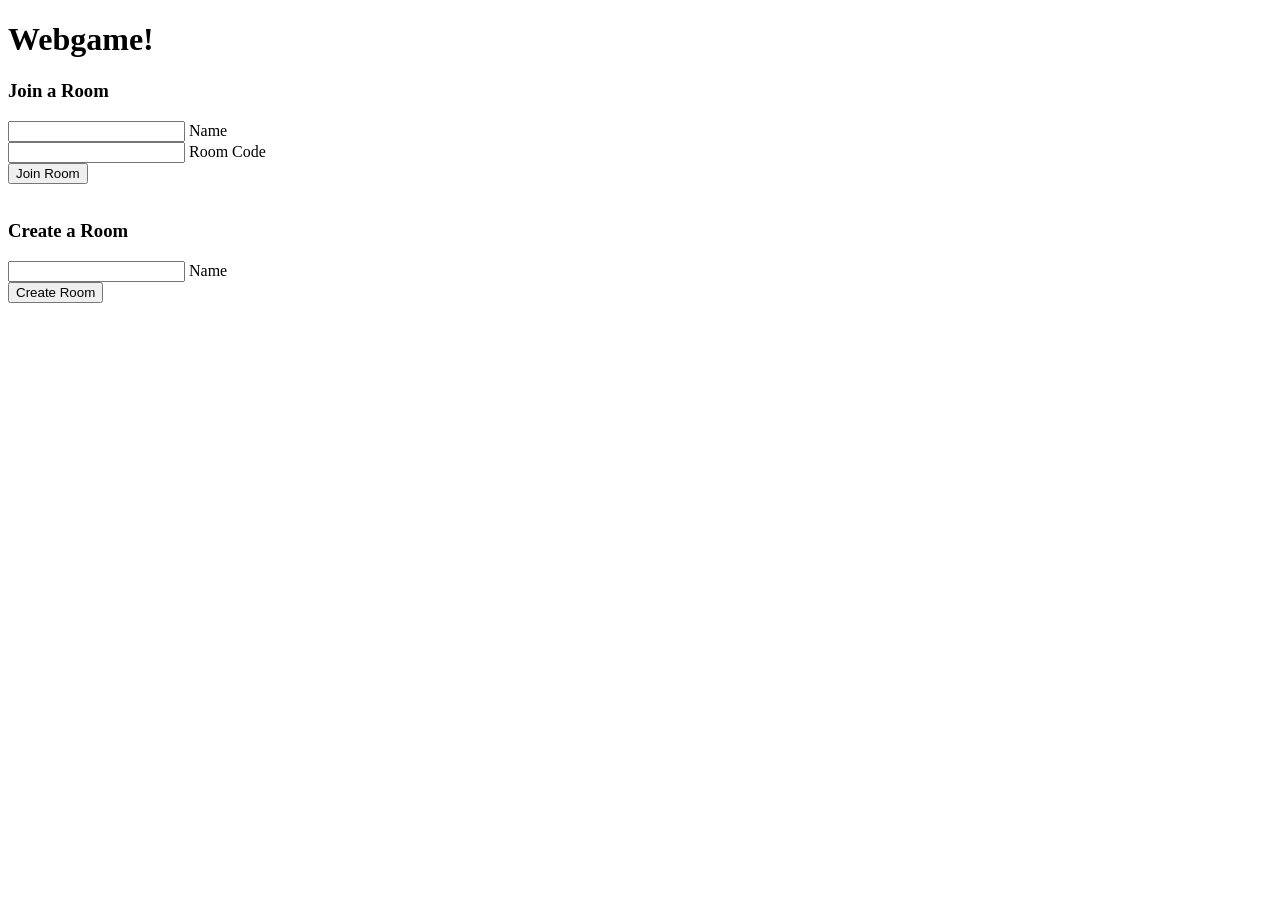
==== app/landing/index.html @ 1aca6027 "change: use embed to serve landing page files change: use .env  chore: rename cfg.URLRoot" ====
<!DOCTYPE html>
<html>
  <body>
    <h1>Webgame!</h1>
    <h3>Join a Room</h3>
    <form action="/room/join" method="post" id="joinForm">
        <input type="text" id="name" name="username">
            <label for="name">Name</label><br>
        <input type="text" id="room code" name="roomID">
            <label for="room code">Room Code</label><br>
        <button type="submit">Join Room</button>
    </form>
    <br>
    <h3>Create a Room</h3>
    <form action="/room" method="post" id="createForm">
        <input type="text" id="name" name="username">
            <label for="name">Name</label><br>
        <button type="submit">Create Room</button>
    </form>
  </body>
</html>
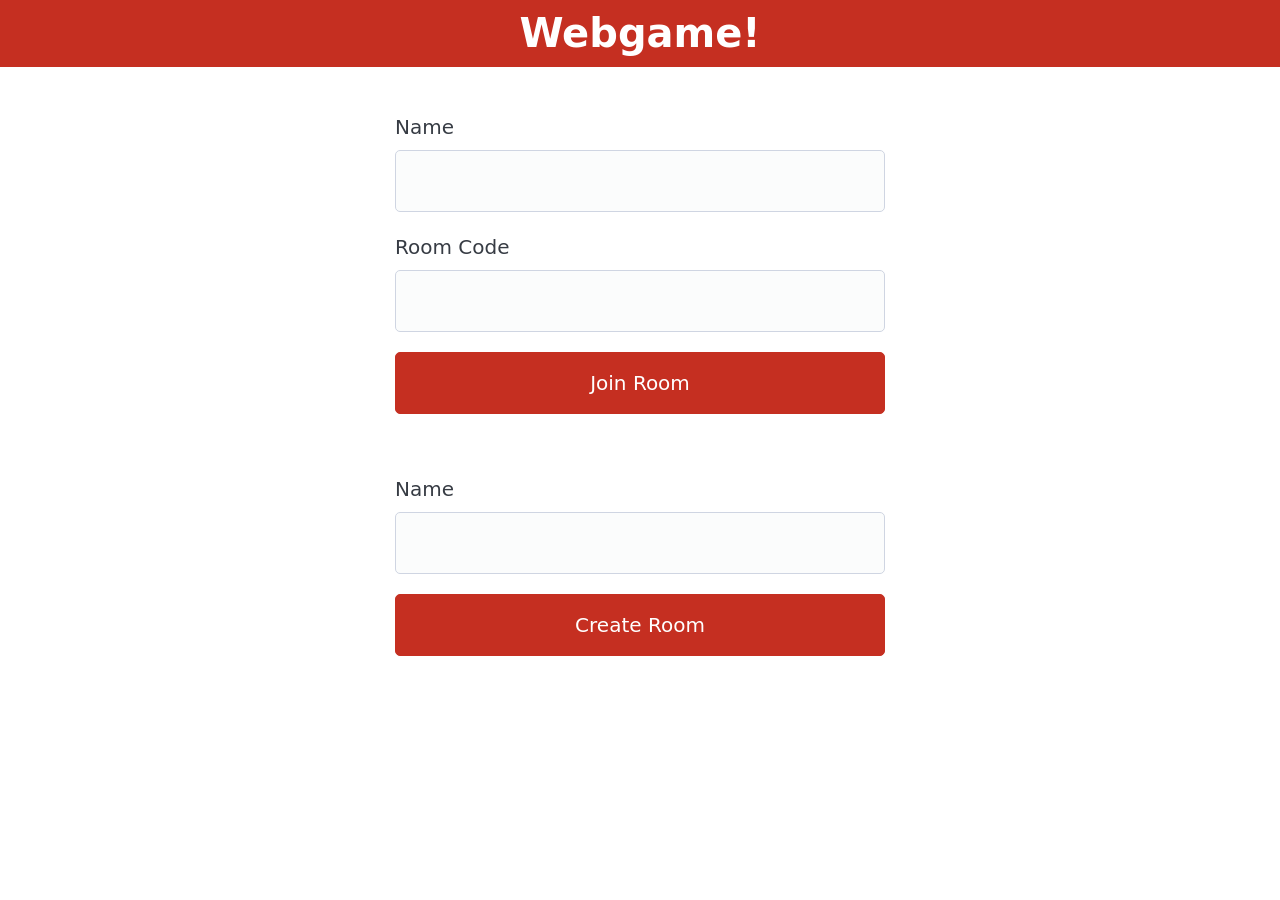
==== commit 10de6029: "feat: add pico for landing page css fix: add style.css to manually fix form and header placement  ch" ====
--- a/app/landing/index.html
+++ b/app/landing/index.html
@@ -1,20 +1,25 @@
 <!DOCTYPE html>
-<html>
+<html lang="en">
+    <head>
+        <meta charset="utf-8">
+        <meta name="viewport" content="width=device-width, initial-scale=1">
+        <meta name="color-scheme" content="light dark">
+        <link rel="stylesheet" href="css/pico.red.min.css">
+        <link rel="stylesheet" href="css/style.css">
+  </head>
   <body>
     <h1>Webgame!</h1>
-    <h3>Join a Room</h3>
     <form action="/room/join" method="post" id="joinForm">
+        <label for="name">Name</label>
         <input type="text" id="name" name="username">
-            <label for="name">Name</label><br>
+        <label for="room code">Room Code</label>
         <input type="text" id="room code" name="roomID">
-            <label for="room code">Room Code</label><br>
         <button type="submit">Join Room</button>
     </form>
     <br>
-    <h3>Create a Room</h3>
     <form action="/room" method="post" id="createForm">
+        <label for="name">Name</label>
         <input type="text" id="name" name="username">
-            <label for="name">Name</label><br>
         <button type="submit">Create Room</button>
     </form>
   </body>
--- a/app/landing/css/pico.red.min.css
+++ b/app/landing/css/pico.red.min.css
@@ -0,0 +1,4 @@
+@charset "UTF-8";/*!
+ * Pico CSS ✨ v2.1.1 (https://picocss.com)
+ * Copyright 2019-2025 - Licensed under MIT
+ */:host,:root{--pico-font-family-emoji:"Apple Color Emoji","Segoe UI Emoji","Segoe UI Symbol","Noto Color Emoji";--pico-font-family-sans-serif:system-ui,"Segoe UI",Roboto,Oxygen,Ubuntu,Cantarell,Helvetica,Arial,"Helvetica Neue",sans-serif,var(--pico-font-family-emoji);--pico-font-family-monospace:ui-monospace,SFMono-Regular,"SF Mono",Menlo,Consolas,"Liberation Mono",monospace,var(--pico-font-family-emoji);--pico-font-family:var(--pico-font-family-sans-serif);--pico-line-height:1.5;--pico-font-weight:400;--pico-font-size:100%;--pico-text-underline-offset:0.1rem;--pico-border-radius:0.25rem;--pico-border-width:0.0625rem;--pico-outline-width:0.125rem;--pico-transition:0.2s ease-in-out;--pico-spacing:1rem;--pico-typography-spacing-vertical:1rem;--pico-block-spacing-vertical:var(--pico-spacing);--pico-block-spacing-horizontal:var(--pico-spacing);--pico-grid-column-gap:var(--pico-spacing);--pico-grid-row-gap:var(--pico-spacing);--pico-form-element-spacing-vertical:0.75rem;--pico-form-element-spacing-horizontal:1rem;--pico-group-box-shadow:0 0 0 rgba(0, 0, 0, 0);--pico-group-box-shadow-focus-with-button:0 0 0 var(--pico-outline-width) var(--pico-primary-focus);--pico-group-box-shadow-focus-with-input:0 0 0 0.0625rem var(--pico-form-element-border-color);--pico-modal-overlay-backdrop-filter:blur(0.375rem);--pico-nav-element-spacing-vertical:1rem;--pico-nav-element-spacing-horizontal:0.5rem;--pico-nav-link-spacing-vertical:0.5rem;--pico-nav-link-spacing-horizontal:0.5rem;--pico-nav-breadcrumb-divider:">";--pico-icon-checkbox:url("data:image/svg+xml,%3Csvg xmlns='http://www.w3.org/2000/svg' width='24' height='24' viewBox='0 0 24 24' fill='none' stroke='rgb(255, 255, 255)' stroke-width='4' stroke-linecap='round' stroke-linejoin='round'%3E%3Cpolyline points='20 6 9 17 4 12'%3E%3C/polyline%3E%3C/svg%3E");--pico-icon-minus:url("data:image/svg+xml,%3Csvg xmlns='http://www.w3.org/2000/svg' width='24' height='24' viewBox='0 0 24 24' fill='none' stroke='rgb(255, 255, 255)' stroke-width='4' stroke-linecap='round' stroke-linejoin='round'%3E%3Cline x1='5' y1='12' x2='19' y2='12'%3E%3C/line%3E%3C/svg%3E");--pico-icon-chevron:url("data:image/svg+xml,%3Csvg xmlns='http://www.w3.org/2000/svg' width='24' height='24' viewBox='0 0 24 24' fill='none' stroke='rgb(136, 145, 164)' stroke-width='2' stroke-linecap='round' stroke-linejoin='round'%3E%3Cpolyline points='6 9 12 15 18 9'%3E%3C/polyline%3E%3C/svg%3E");--pico-icon-date:url("data:image/svg+xml,%3Csvg xmlns='http://www.w3.org/2000/svg' width='24' height='24' viewBox='0 0 24 24' fill='none' stroke='rgb(136, 145, 164)' stroke-width='2' stroke-linecap='round' stroke-linejoin='round'%3E%3Crect x='3' y='4' width='18' height='18' rx='2' ry='2'%3E%3C/rect%3E%3Cline x1='16' y1='2' x2='16' y2='6'%3E%3C/line%3E%3Cline x1='8' y1='2' x2='8' y2='6'%3E%3C/line%3E%3Cline x1='3' y1='10' x2='21' y2='10'%3E%3C/line%3E%3C/svg%3E");--pico-icon-time:url("data:image/svg+xml,%3Csvg xmlns='http://www.w3.org/2000/svg' width='24' height='24' viewBox='0 0 24 24' fill='none' stroke='rgb(136, 145, 164)' stroke-width='2' stroke-linecap='round' stroke-linejoin='round'%3E%3Ccircle cx='12' cy='12' r='10'%3E%3C/circle%3E%3Cpolyline points='12 6 12 12 16 14'%3E%3C/polyline%3E%3C/svg%3E");--pico-icon-search:url("data:image/svg+xml,%3Csvg xmlns='http://www.w3.org/2000/svg' width='24' height='24' viewBox='0 0 24 24' fill='none' stroke='rgb(136, 145, 164)' stroke-width='1.5' stroke-linecap='round' stroke-linejoin='round'%3E%3Ccircle cx='11' cy='11' r='8'%3E%3C/circle%3E%3Cline x1='21' y1='21' x2='16.65' y2='16.65'%3E%3C/line%3E%3C/svg%3E");--pico-icon-close:url("data:image/svg+xml,%3Csvg xmlns='http://www.w3.org/2000/svg' width='24' height='24' viewBox='0 0 24 24' fill='none' stroke='rgb(136, 145, 164)' stroke-width='3' stroke-linecap='round' stroke-linejoin='round'%3E%3Cline x1='18' y1='6' x2='6' y2='18'%3E%3C/line%3E%3Cline x1='6' y1='6' x2='18' y2='18'%3E%3C/line%3E%3C/svg%3E");--pico-icon-loading:url("data:image/svg+xml,%3Csvg fill='none' height='24' width='24' viewBox='0 0 24 24' xmlns='http://www.w3.org/2000/svg' %3E%3Cstyle%3E g %7B animation: rotate 2s linear infinite; transform-origin: center center; %7D circle %7B stroke-dasharray: 75,100; stroke-dashoffset: -5; animation: dash 1.5s ease-in-out infinite; stroke-linecap: round; %7D @keyframes rotate %7B 0%25 %7B transform: rotate(0deg); %7D 100%25 %7B transform: rotate(360deg); %7D %7D @keyframes dash %7B 0%25 %7B stroke-dasharray: 1,100; stroke-dashoffset: 0; %7D 50%25 %7B stroke-dasharray: 44.5,100; stroke-dashoffset: -17.5; %7D 100%25 %7B stroke-dasharray: 44.5,100; stroke-dashoffset: -62; %7D %7D %3C/style%3E%3Cg%3E%3Ccircle cx='12' cy='12' r='10' fill='none' stroke='rgb(136, 145, 164)' stroke-width='4' /%3E%3C/g%3E%3C/svg%3E")}@media (min-width:576px){:host,:root{--pico-font-size:106.25%}}@media (min-width:768px){:host,:root{--pico-font-size:112.5%}}@media (min-width:1024px){:host,:root{--pico-font-size:118.75%}}@media (min-width:1280px){:host,:root{--pico-font-size:125%}}@media (min-width:1536px){:host,:root{--pico-font-size:131.25%}}a{--pico-text-decoration:underline}a.contrast,a.secondary{--pico-text-decoration:underline}small{--pico-font-size:0.875em}h1,h2,h3,h4,h5,h6{--pico-font-weight:700}h1{--pico-font-size:2rem;--pico-line-height:1.125;--pico-typography-spacing-top:3rem}h2{--pico-font-size:1.75rem;--pico-line-height:1.15;--pico-typography-spacing-top:2.625rem}h3{--pico-font-size:1.5rem;--pico-line-height:1.175;--pico-typography-spacing-top:2.25rem}h4{--pico-font-size:1.25rem;--pico-line-height:1.2;--pico-typography-spacing-top:1.874rem}h5{--pico-font-size:1.125rem;--pico-line-height:1.225;--pico-typography-spacing-top:1.6875rem}h6{--pico-font-size:1rem;--pico-line-height:1.25;--pico-typography-spacing-top:1.5rem}tfoot td,tfoot th,thead td,thead th{--pico-font-weight:600;--pico-border-width:0.1875rem}code,kbd,pre,samp{--pico-font-family:var(--pico-font-family-monospace)}kbd{--pico-font-weight:bolder}:where(select,textarea),input:not([type=submit],[type=button],[type=reset],[type=checkbox],[type=radio],[type=file]){--pico-outline-width:0.0625rem}[type=search]{--pico-border-radius:5rem}[type=checkbox],[type=radio]{--pico-border-width:0.125rem}[type=checkbox][role=switch]{--pico-border-width:0.1875rem}details.dropdown summary:not([role=button]){--pico-outline-width:0.0625rem}nav details.dropdown summary:focus-visible{--pico-outline-width:0.125rem}[role=search]{--pico-border-radius:5rem}[role=group]:has(button.secondary:focus,[type=submit].secondary:focus,[type=button].secondary:focus,[role=button].secondary:focus),[role=search]:has(button.secondary:focus,[type=submit].secondary:focus,[type=button].secondary:focus,[role=button].secondary:focus){--pico-group-box-shadow-focus-with-button:0 0 0 var(--pico-outline-width) var(--pico-secondary-focus)}[role=group]:has(button.contrast:focus,[type=submit].contrast:focus,[type=button].contrast:focus,[role=button].contrast:focus),[role=search]:has(button.contrast:focus,[type=submit].contrast:focus,[type=button].contrast:focus,[role=button].contrast:focus){--pico-group-box-shadow-focus-with-button:0 0 0 var(--pico-outline-width) var(--pico-contrast-focus)}[role=group] [role=button],[role=group] [type=button],[role=group] [type=submit],[role=group] button,[role=search] [role=button],[role=search] [type=button],[role=search] [type=submit],[role=search] button{--pico-form-element-spacing-horizontal:2rem}details summary[role=button]:not(.outline)::after{filter:brightness(0) invert(1)}[aria-busy=true]:not(input,select,textarea):is(button,[type=submit],[type=button],[type=reset],[role=button]):not(.outline)::before{filter:brightness(0) invert(1)}:host(:not([data-theme=dark])),:root:not([data-theme=dark]),[data-theme=light]{color-scheme:light;--pico-background-color:#fff;--pico-color:#373c44;--pico-text-selection-color:rgba(240, 96, 72, 0.25);--pico-muted-color:#646b79;--pico-muted-border-color:rgb(231, 234, 239.5);--pico-primary:#c52f21;--pico-primary-background:#c52f21;--pico-primary-border:var(--pico-primary-background);--pico-primary-underline:rgba(197, 47, 33, 0.5);--pico-primary-hover:#9b2318;--pico-primary-hover-background:#af291d;--pico-primary-hover-border:var(--pico-primary-hover-background);--pico-primary-hover-underline:var(--pico-primary-hover);--pico-primary-focus:rgba(240, 96, 72, 0.5);--pico-primary-inverse:#fff;--pico-secondary:#5d6b89;--pico-secondary-background:#525f7a;--pico-secondary-border:var(--pico-secondary-background);--pico-secondary-underline:rgba(93, 107, 137, 0.5);--pico-secondary-hover:#48536b;--pico-secondary-hover-background:#48536b;--pico-secondary-hover-border:var(--pico-secondary-hover-background);--pico-secondary-hover-underline:var(--pico-secondary-hover);--pico-secondary-focus:rgba(93, 107, 137, 0.25);--pico-secondary-inverse:#fff;--pico-contrast:#181c25;--pico-contrast-background:#181c25;--pico-contrast-border:var(--pico-contrast-background);--pico-contrast-underline:rgba(24, 28, 37, 0.5);--pico-contrast-hover:#000;--pico-contrast-hover-background:#000;--pico-contrast-hover-border:var(--pico-contrast-hover-background);--pico-contrast-hover-underline:var(--pico-secondary-hover);--pico-contrast-focus:rgba(93, 107, 137, 0.25);--pico-contrast-inverse:#fff;--pico-box-shadow:0.0145rem 0.029rem 0.174rem rgba(129, 145, 181, 0.01698),0.0335rem 0.067rem 0.402rem rgba(129, 145, 181, 0.024),0.0625rem 0.125rem 0.75rem rgba(129, 145, 181, 0.03),0.1125rem 0.225rem 1.35rem rgba(129, 145, 181, 0.036),0.2085rem 0.417rem 2.502rem rgba(129, 145, 181, 0.04302),0.5rem 1rem 6rem rgba(129, 145, 181, 0.06),0 0 0 0.0625rem rgba(129, 145, 181, 0.015);--pico-h1-color:#2d3138;--pico-h2-color:#373c44;--pico-h3-color:#424751;--pico-h4-color:#4d535e;--pico-h5-color:#5c6370;--pico-h6-color:#646b79;--pico-mark-background-color:rgb(252.5, 230.5, 191.5);--pico-mark-color:#0f1114;--pico-ins-color:rgb(28.5, 105.5, 84);--pico-del-color:rgb(136, 56.5, 53);--pico-blockquote-border-color:var(--pico-muted-border-color);--pico-blockquote-footer-color:var(--pico-muted-color);--pico-button-box-shadow:0 0 0 rgba(0, 0, 0, 0);--pico-button-hover-box-shadow:0 0 0 rgba(0, 0, 0, 0);--pico-table-border-color:var(--pico-muted-border-color);--pico-table-row-stripped-background-color:rgba(111, 120, 135, 0.0375);--pico-code-background-color:rgb(243, 244.5, 246.75);--pico-code-color:#646b79;--pico-code-kbd-background-color:var(--pico-color);--pico-code-kbd-color:var(--pico-background-color);--pico-form-element-background-color:rgb(251, 251.5, 252.25);--pico-form-element-selected-background-color:#dfe3eb;--pico-form-element-border-color:#cfd5e2;--pico-form-element-color:#23262c;--pico-form-element-placeholder-color:var(--pico-muted-color);--pico-form-element-active-background-color:#fff;--pico-form-element-active-border-color:var(--pico-primary-border);--pico-form-element-focus-color:var(--pico-primary-border);--pico-form-element-disabled-opacity:0.5;--pico-form-element-invalid-border-color:rgb(183.5, 105.5, 106.5);--pico-form-element-invalid-active-border-color:rgb(200.25, 79.25, 72.25);--pico-form-element-invalid-focus-color:var(--pico-form-element-invalid-active-border-color);--pico-form-element-valid-border-color:rgb(76, 154.5, 137.5);--pico-form-element-valid-active-border-color:rgb(39, 152.75, 118.75);--pico-form-element-valid-focus-color:var(--pico-form-element-valid-active-border-color);--pico-switch-background-color:#bfc7d9;--pico-switch-checked-background-color:var(--pico-primary-background);--pico-switch-color:#fff;--pico-switch-thumb-box-shadow:0 0 0 rgba(0, 0, 0, 0);--pico-range-border-color:#dfe3eb;--pico-range-active-border-color:#bfc7d9;--pico-range-thumb-border-color:var(--pico-background-color);--pico-range-thumb-color:var(--pico-secondary-background);--pico-range-thumb-active-color:var(--pico-primary-background);--pico-accordion-border-color:var(--pico-muted-border-color);--pico-accordion-active-summary-color:var(--pico-primary-hover);--pico-accordion-close-summary-color:var(--pico-color);--pico-accordion-open-summary-color:var(--pico-muted-color);--pico-card-background-color:var(--pico-background-color);--pico-card-border-color:var(--pico-muted-border-color);--pico-card-box-shadow:var(--pico-box-shadow);--pico-card-sectioning-background-color:rgb(251, 251.5, 252.25);--pico-dropdown-background-color:#fff;--pico-dropdown-border-color:#eff1f4;--pico-dropdown-box-shadow:var(--pico-box-shadow);--pico-dropdown-color:var(--pico-color);--pico-dropdown-hover-background-color:#eff1f4;--pico-loading-spinner-opacity:0.5;--pico-modal-overlay-background-color:rgba(232, 234, 237, 0.75);--pico-progress-background-color:#dfe3eb;--pico-progress-color:var(--pico-primary-background);--pico-tooltip-background-color:var(--pico-contrast-background);--pico-tooltip-color:var(--pico-contrast-inverse);--pico-icon-valid:url("data:image/svg+xml,%3Csvg xmlns='http://www.w3.org/2000/svg' width='24' height='24' viewBox='0 0 24 24' fill='none' stroke='rgb(76, 154.5, 137.5)' stroke-width='2' stroke-linecap='round' stroke-linejoin='round'%3E%3Cpolyline points='20 6 9 17 4 12'%3E%3C/polyline%3E%3C/svg%3E");--pico-icon-invalid:url("data:image/svg+xml,%3Csvg xmlns='http://www.w3.org/2000/svg' width='24' height='24' viewBox='0 0 24 24' fill='none' stroke='rgb(200.25, 79.25, 72.25)' stroke-width='2' stroke-linecap='round' stroke-linejoin='round'%3E%3Ccircle cx='12' cy='12' r='10'%3E%3C/circle%3E%3Cline x1='12' y1='8' x2='12' y2='12'%3E%3C/line%3E%3Cline x1='12' y1='16' x2='12.01' y2='16'%3E%3C/line%3E%3C/svg%3E")}:host(:not([data-theme=dark])) input:is([type=submit],[type=button],[type=reset],[type=checkbox],[type=radio],[type=file]),:root:not([data-theme=dark]) input:is([type=submit],[type=button],[type=reset],[type=checkbox],[type=radio],[type=file]),[data-theme=light] input:is([type=submit],[type=button],[type=reset],[type=checkbox],[type=radio],[type=file]){--pico-form-element-focus-color:var(--pico-primary-focus)}@media only screen and (prefers-color-scheme:dark){:host(:not([data-theme])),:root:not([data-theme]){color-scheme:dark;--pico-background-color:rgb(19, 22.5, 30.5);--pico-color:#c2c7d0;--pico-text-selection-color:rgba(241, 121, 97, 0.1875);--pico-muted-color:#7b8495;--pico-muted-border-color:#202632;--pico-primary:#f17961;--pico-primary-background:#c52f21;--pico-primary-border:var(--pico-primary-background);--pico-primary-underline:rgba(241, 121, 97, 0.5);--pico-primary-hover:#f5a390;--pico-primary-hover-background:#d93526;--pico-primary-hover-border:var(--pico-primary-hover-background);--pico-primary-hover-underline:var(--pico-primary-hover);--pico-primary-focus:rgba(241, 121, 97, 0.375);--pico-primary-inverse:#fff;--pico-secondary:#969eaf;--pico-secondary-background:#525f7a;--pico-secondary-border:var(--pico-secondary-background);--pico-secondary-underline:rgba(150, 158, 175, 0.5);--pico-secondary-hover:#b3b9c5;--pico-secondary-hover-background:#5d6b89;--pico-secondary-hover-border:var(--pico-secondary-hover-background);--pico-secondary-hover-underline:var(--pico-secondary-hover);--pico-secondary-focus:rgba(144, 158, 190, 0.25);--pico-secondary-inverse:#fff;--pico-contrast:#dfe3eb;--pico-contrast-background:#eff1f4;--pico-contrast-border:var(--pico-contrast-background);--pico-contrast-underline:rgba(223, 227, 235, 0.5);--pico-contrast-hover:#fff;--pico-contrast-hover-background:#fff;--pico-contrast-hover-border:var(--pico-contrast-hover-background);--pico-contrast-hover-underline:var(--pico-contrast-hover);--pico-contrast-focus:rgba(207, 213, 226, 0.25);--pico-contrast-inverse:#000;--pico-box-shadow:0.0145rem 0.029rem 0.174rem rgba(7, 8.5, 12, 0.01698),0.0335rem 0.067rem 0.402rem rgba(7, 8.5, 12, 0.024),0.0625rem 0.125rem 0.75rem rgba(7, 8.5, 12, 0.03),0.1125rem 0.225rem 1.35rem rgba(7, 8.5, 12, 0.036),0.2085rem 0.417rem 2.502rem rgba(7, 8.5, 12, 0.04302),0.5rem 1rem 6rem rgba(7, 8.5, 12, 0.06),0 0 0 0.0625rem rgba(7, 8.5, 12, 0.015);--pico-h1-color:#f0f1f3;--pico-h2-color:#e0e3e7;--pico-h3-color:#c2c7d0;--pico-h4-color:#b3b9c5;--pico-h5-color:#a4acba;--pico-h6-color:#8891a4;--pico-mark-background-color:#014063;--pico-mark-color:#fff;--pico-ins-color:#62af9a;--pico-del-color:rgb(205.5, 126, 123);--pico-blockquote-border-color:var(--pico-muted-border-color);--pico-blockquote-footer-color:var(--pico-muted-color);--pico-button-box-shadow:0 0 0 rgba(0, 0, 0, 0);--pico-button-hover-box-shadow:0 0 0 rgba(0, 0, 0, 0);--pico-table-border-color:var(--pico-muted-border-color);--pico-table-row-stripped-background-color:rgba(111, 120, 135, 0.0375);--pico-code-background-color:rgb(26, 30.5, 40.25);--pico-code-color:#8891a4;--pico-code-kbd-background-color:var(--pico-color);--pico-code-kbd-color:var(--pico-background-color);--pico-form-element-background-color:rgb(28, 33, 43.5);--pico-form-element-selected-background-color:#2a3140;--pico-form-element-border-color:#2a3140;--pico-form-element-color:#e0e3e7;--pico-form-element-placeholder-color:#8891a4;--pico-form-element-active-background-color:rgb(26, 30.5, 40.25);--pico-form-element-active-border-color:var(--pico-primary-border);--pico-form-element-focus-color:var(--pico-primary-border);--pico-form-element-disabled-opacity:0.5;--pico-form-element-invalid-border-color:rgb(149.5, 74, 80);--pico-form-element-invalid-active-border-color:rgb(183.25, 63.5, 59);--pico-form-element-invalid-focus-color:var(--pico-form-element-invalid-active-border-color);--pico-form-element-valid-border-color:#2a7b6f;--pico-form-element-valid-active-border-color:rgb(22, 137, 105.5);--pico-form-element-valid-focus-color:var(--pico-form-element-valid-active-border-color);--pico-switch-background-color:#333c4e;--pico-switch-checked-background-color:var(--pico-primary-background);--pico-switch-color:#fff;--pico-switch-thumb-box-shadow:0 0 0 rgba(0, 0, 0, 0);--pico-range-border-color:#202632;--pico-range-active-border-color:#2a3140;--pico-range-thumb-border-color:var(--pico-background-color);--pico-range-thumb-color:var(--pico-secondary-background);--pico-range-thumb-active-color:var(--pico-primary-background);--pico-accordion-border-color:var(--pico-muted-border-color);--pico-accordion-active-summary-color:var(--pico-primary-hover);--pico-accordion-close-summary-color:var(--pico-color);--pico-accordion-open-summary-color:var(--pico-muted-color);--pico-card-background-color:#181c25;--pico-card-border-color:var(--pico-card-background-color);--pico-card-box-shadow:var(--pico-box-shadow);--pico-card-sectioning-background-color:rgb(26, 30.5, 40.25);--pico-dropdown-background-color:#181c25;--pico-dropdown-border-color:#202632;--pico-dropdown-box-shadow:var(--pico-box-shadow);--pico-dropdown-color:var(--pico-color);--pico-dropdown-hover-background-color:#202632;--pico-loading-spinner-opacity:0.5;--pico-modal-overlay-background-color:rgba(7.5, 8.5, 10, 0.75);--pico-progress-background-color:#202632;--pico-progress-color:var(--pico-primary-background);--pico-tooltip-background-color:var(--pico-contrast-background);--pico-tooltip-color:var(--pico-contrast-inverse);--pico-icon-valid:url("data:image/svg+xml,%3Csvg xmlns='http://www.w3.org/2000/svg' width='24' height='24' viewBox='0 0 24 24' fill='none' stroke='rgb(42, 123, 111)' stroke-width='2' stroke-linecap='round' stroke-linejoin='round'%3E%3Cpolyline points='20 6 9 17 4 12'%3E%3C/polyline%3E%3C/svg%3E");--pico-icon-invalid:url("data:image/svg+xml,%3Csvg xmlns='http://www.w3.org/2000/svg' width='24' height='24' viewBox='0 0 24 24' fill='none' stroke='rgb(149.5, 74, 80)' stroke-width='2' stroke-linecap='round' stroke-linejoin='round'%3E%3Ccircle cx='12' cy='12' r='10'%3E%3C/circle%3E%3Cline x1='12' y1='8' x2='12' y2='12'%3E%3C/line%3E%3Cline x1='12' y1='16' x2='12.01' y2='16'%3E%3C/line%3E%3C/svg%3E")}:host(:not([data-theme])) input:is([type=submit],[type=button],[type=reset],[type=checkbox],[type=radio],[type=file]),:root:not([data-theme]) input:is([type=submit],[type=button],[type=reset],[type=checkbox],[type=radio],[type=file]){--pico-form-element-focus-color:var(--pico-primary-focus)}:host(:not([data-theme])) details summary[role=button].contrast:not(.outline)::after,:root:not([data-theme]) details summary[role=button].contrast:not(.outline)::after{filter:brightness(0)}:host(:not([data-theme])) [aria-busy=true]:not(input,select,textarea).contrast:is(button,[type=submit],[type=button],[type=reset],[role=button]):not(.outline)::before,:root:not([data-theme]) [aria-busy=true]:not(input,select,textarea).contrast:is(button,[type=submit],[type=button],[type=reset],[role=button]):not(.outline)::before{filter:brightness(0)}}[data-theme=dark]{color-scheme:dark;--pico-background-color:rgb(19, 22.5, 30.5);--pico-color:#c2c7d0;--pico-text-selection-color:rgba(241, 121, 97, 0.1875);--pico-muted-color:#7b8495;--pico-muted-border-color:#202632;--pico-primary:#f17961;--pico-primary-background:#c52f21;--pico-primary-border:var(--pico-primary-background);--pico-primary-underline:rgba(241, 121, 97, 0.5);--pico-primary-hover:#f5a390;--pico-primary-hover-background:#d93526;--pico-primary-hover-border:var(--pico-primary-hover-background);--pico-primary-hover-underline:var(--pico-primary-hover);--pico-primary-focus:rgba(241, 121, 97, 0.375);--pico-primary-inverse:#fff;--pico-secondary:#969eaf;--pico-secondary-background:#525f7a;--pico-secondary-border:var(--pico-secondary-background);--pico-secondary-underline:rgba(150, 158, 175, 0.5);--pico-secondary-hover:#b3b9c5;--pico-secondary-hover-background:#5d6b89;--pico-secondary-hover-border:var(--pico-secondary-hover-background);--pico-secondary-hover-underline:var(--pico-secondary-hover);--pico-secondary-focus:rgba(144, 158, 190, 0.25);--pico-secondary-inverse:#fff;--pico-contrast:#dfe3eb;--pico-contrast-background:#eff1f4;--pico-contrast-border:var(--pico-contrast-background);--pico-contrast-underline:rgba(223, 227, 235, 0.5);--pico-contrast-hover:#fff;--pico-contrast-hover-background:#fff;--pico-contrast-hover-border:var(--pico-contrast-hover-background);--pico-contrast-hover-underline:var(--pico-contrast-hover);--pico-contrast-focus:rgba(207, 213, 226, 0.25);--pico-contrast-inverse:#000;--pico-box-shadow:0.0145rem 0.029rem 0.174rem rgba(7, 8.5, 12, 0.01698),0.0335rem 0.067rem 0.402rem rgba(7, 8.5, 12, 0.024),0.0625rem 0.125rem 0.75rem rgba(7, 8.5, 12, 0.03),0.1125rem 0.225rem 1.35rem rgba(7, 8.5, 12, 0.036),0.2085rem 0.417rem 2.502rem rgba(7, 8.5, 12, 0.04302),0.5rem 1rem 6rem rgba(7, 8.5, 12, 0.06),0 0 0 0.0625rem rgba(7, 8.5, 12, 0.015);--pico-h1-color:#f0f1f3;--pico-h2-color:#e0e3e7;--pico-h3-color:#c2c7d0;--pico-h4-color:#b3b9c5;--pico-h5-color:#a4acba;--pico-h6-color:#8891a4;--pico-mark-background-color:#014063;--pico-mark-color:#fff;--pico-ins-color:#62af9a;--pico-del-color:rgb(205.5, 126, 123);--pico-blockquote-border-color:var(--pico-muted-border-color);--pico-blockquote-footer-color:var(--pico-muted-color);--pico-button-box-shadow:0 0 0 rgba(0, 0, 0, 0);--pico-button-hover-box-shadow:0 0 0 rgba(0, 0, 0, 0);--pico-table-border-color:var(--pico-muted-border-color);--pico-table-row-stripped-background-color:rgba(111, 120, 135, 0.0375);--pico-code-background-color:rgb(26, 30.5, 40.25);--pico-code-color:#8891a4;--pico-code-kbd-background-color:var(--pico-color);--pico-code-kbd-color:var(--pico-background-color);--pico-form-element-background-color:rgb(28, 33, 43.5);--pico-form-element-selected-background-color:#2a3140;--pico-form-element-border-color:#2a3140;--pico-form-element-color:#e0e3e7;--pico-form-element-placeholder-color:#8891a4;--pico-form-element-active-background-color:rgb(26, 30.5, 40.25);--pico-form-element-active-border-color:var(--pico-primary-border);--pico-form-element-focus-color:var(--pico-primary-border);--pico-form-element-disabled-opacity:0.5;--pico-form-element-invalid-border-color:rgb(149.5, 74, 80);--pico-form-element-invalid-active-border-color:rgb(183.25, 63.5, 59);--pico-form-element-invalid-focus-color:var(--pico-form-element-invalid-active-border-color);--pico-form-element-valid-border-color:#2a7b6f;--pico-form-element-valid-active-border-color:rgb(22, 137, 105.5);--pico-form-element-valid-focus-color:var(--pico-form-element-valid-active-border-color);--pico-switch-background-color:#333c4e;--pico-switch-checked-background-color:var(--pico-primary-background);--pico-switch-color:#fff;--pico-switch-thumb-box-shadow:0 0 0 rgba(0, 0, 0, 0);--pico-range-border-color:#202632;--pico-range-active-border-color:#2a3140;--pico-range-thumb-border-color:var(--pico-background-color);--pico-range-thumb-color:var(--pico-secondary-background);--pico-range-thumb-active-color:var(--pico-primary-background);--pico-accordion-border-color:var(--pico-muted-border-color);--pico-accordion-active-summary-color:var(--pico-primary-hover);--pico-accordion-close-summary-color:var(--pico-color);--pico-accordion-open-summary-color:var(--pico-muted-color);--pico-card-background-color:#181c25;--pico-card-border-color:var(--pico-card-background-color);--pico-card-box-shadow:var(--pico-box-shadow);--pico-card-sectioning-background-color:rgb(26, 30.5, 40.25);--pico-dropdown-background-color:#181c25;--pico-dropdown-border-color:#202632;--pico-dropdown-box-shadow:var(--pico-box-shadow);--pico-dropdown-color:var(--pico-color);--pico-dropdown-hover-background-color:#202632;--pico-loading-spinner-opacity:0.5;--pico-modal-overlay-background-color:rgba(7.5, 8.5, 10, 0.75);--pico-progress-background-color:#202632;--pico-progress-color:var(--pico-primary-background);--pico-tooltip-background-color:var(--pico-contrast-background);--pico-tooltip-color:var(--pico-contrast-inverse);--pico-icon-valid:url("data:image/svg+xml,%3Csvg xmlns='http://www.w3.org/2000/svg' width='24' height='24' viewBox='0 0 24 24' fill='none' stroke='rgb(42, 123, 111)' stroke-width='2' stroke-linecap='round' stroke-linejoin='round'%3E%3Cpolyline points='20 6 9 17 4 12'%3E%3C/polyline%3E%3C/svg%3E");--pico-icon-invalid:url("data:image/svg+xml,%3Csvg xmlns='http://www.w3.org/2000/svg' width='24' height='24' viewBox='0 0 24 24' fill='none' stroke='rgb(149.5, 74, 80)' stroke-width='2' stroke-linecap='round' stroke-linejoin='round'%3E%3Ccircle cx='12' cy='12' r='10'%3E%3C/circle%3E%3Cline x1='12' y1='8' x2='12' y2='12'%3E%3C/line%3E%3Cline x1='12' y1='16' x2='12.01' y2='16'%3E%3C/line%3E%3C/svg%3E")}[data-theme=dark] input:is([type=submit],[type=button],[type=reset],[type=checkbox],[type=radio],[type=file]){--pico-form-element-focus-color:var(--pico-primary-focus)}[data-theme=dark] details summary[role=button].contrast:not(.outline)::after{filter:brightness(0)}[data-theme=dark] [aria-busy=true]:not(input,select,textarea).contrast:is(button,[type=submit],[type=button],[type=reset],[role=button]):not(.outline)::before{filter:brightness(0)}[type=checkbox],[type=radio],[type=range],progress{accent-color:var(--pico-primary)}*,::after,::before{box-sizing:border-box;background-repeat:no-repeat}::after,::before{text-decoration:inherit;vertical-align:inherit}:where(:host),:where(:root){-webkit-tap-highlight-color:transparent;-webkit-text-size-adjust:100%;-moz-text-size-adjust:100%;text-size-adjust:100%;background-color:var(--pico-background-color);color:var(--pico-color);font-weight:var(--pico-font-weight);font-size:var(--pico-font-size);line-height:var(--pico-line-height);font-family:var(--pico-font-family);text-underline-offset:var(--pico-text-underline-offset);text-rendering:optimizeLegibility;overflow-wrap:break-word;-moz-tab-size:4;-o-tab-size:4;tab-size:4}body{width:100%;margin:0}main{display:block}body>footer,body>header,body>main{padding-block:var(--pico-block-spacing-vertical)}section{margin-bottom:var(--pico-block-spacing-vertical)}.container,.container-fluid{width:100%;margin-right:auto;margin-left:auto;padding-right:var(--pico-spacing);padding-left:var(--pico-spacing)}@media (min-width:576px){.container{max-width:510px;padding-right:0;padding-left:0}}@media (min-width:768px){.container{max-width:700px}}@media (min-width:1024px){.container{max-width:950px}}@media (min-width:1280px){.container{max-width:1200px}}@media (min-width:1536px){.container{max-width:1450px}}.grid{grid-column-gap:var(--pico-grid-column-gap);grid-row-gap:var(--pico-grid-row-gap);display:grid;grid-template-columns:1fr}@media (min-width:768px){.grid{grid-template-columns:repeat(auto-fit,minmax(0%,1fr))}}.grid>*{min-width:0}.overflow-auto{overflow:auto}b,strong{font-weight:bolder}sub,sup{position:relative;font-size:.75em;line-height:0;vertical-align:baseline}sub{bottom:-.25em}sup{top:-.5em}address,blockquote,dl,ol,p,pre,table,ul{margin-top:0;margin-bottom:var(--pico-typography-spacing-vertical);color:var(--pico-color);font-style:normal;font-weight:var(--pico-font-weight)}h1,h2,h3,h4,h5,h6{margin-top:0;margin-bottom:var(--pico-typography-spacing-vertical);color:var(--pico-color);font-weight:var(--pico-font-weight);font-size:var(--pico-font-size);line-height:var(--pico-line-height);font-family:var(--pico-font-family)}h1{--pico-color:var(--pico-h1-color)}h2{--pico-color:var(--pico-h2-color)}h3{--pico-color:var(--pico-h3-color)}h4{--pico-color:var(--pico-h4-color)}h5{--pico-color:var(--pico-h5-color)}h6{--pico-color:var(--pico-h6-color)}:where(article,address,blockquote,dl,figure,form,ol,p,pre,table,ul)~:is(h1,h2,h3,h4,h5,h6){margin-top:var(--pico-typography-spacing-top)}p{margin-bottom:var(--pico-typography-spacing-vertical)}hgroup{margin-bottom:var(--pico-typography-spacing-vertical)}hgroup>*{margin-top:0;margin-bottom:0}hgroup>:not(:first-child):last-child{--pico-color:var(--pico-muted-color);--pico-font-weight:unset;font-size:1rem}:where(ol,ul) li{margin-bottom:calc(var(--pico-typography-spacing-vertical) * .25)}:where(dl,ol,ul) :where(dl,ol,ul){margin:0;margin-top:calc(var(--pico-typography-spacing-vertical) * .25)}ul li{list-style:square}mark{padding:.125rem .25rem;background-color:var(--pico-mark-background-color);color:var(--pico-mark-color);vertical-align:baseline}blockquote{display:block;margin:var(--pico-typography-spacing-vertical) 0;padding:var(--pico-spacing);border-right:none;border-left:.25rem solid var(--pico-blockquote-border-color);border-inline-start:0.25rem solid var(--pico-blockquote-border-color);border-inline-end:none}blockquote footer{margin-top:calc(var(--pico-typography-spacing-vertical) * .5);color:var(--pico-blockquote-footer-color)}abbr[title]{border-bottom:1px dotted;text-decoration:none;cursor:help}ins{color:var(--pico-ins-color);text-decoration:none}del{color:var(--pico-del-color)}::-moz-selection{background-color:var(--pico-text-selection-color)}::selection{background-color:var(--pico-text-selection-color)}:where(a:not([role=button])),[role=link]{--pico-color:var(--pico-primary);--pico-background-color:transparent;--pico-underline:var(--pico-primary-underline);outline:0;background-color:var(--pico-background-color);color:var(--pico-color);-webkit-text-decoration:var(--pico-text-decoration);text-decoration:var(--pico-text-decoration);text-decoration-color:var(--pico-underline);text-underline-offset:0.125em;transition:background-color var(--pico-transition),color var(--pico-transition),box-shadow var(--pico-transition),-webkit-text-decoration var(--pico-transition);transition:background-color var(--pico-transition),color var(--pico-transition),text-decoration var(--pico-transition),box-shadow var(--pico-transition);transition:background-color var(--pico-transition),color var(--pico-transition),text-decoration var(--pico-transition),box-shadow var(--pico-transition),-webkit-text-decoration var(--pico-transition)}:where(a:not([role=button])):is([aria-current]:not([aria-current=false]),:hover,:active,:focus),[role=link]:is([aria-current]:not([aria-current=false]),:hover,:active,:focus){--pico-color:var(--pico-primary-hover);--pico-underline:var(--pico-primary-hover-underline);--pico-text-decoration:underline}:where(a:not([role=button])):focus-visible,[role=link]:focus-visible{box-shadow:0 0 0 var(--pico-outline-width) var(--pico-primary-focus)}:where(a:not([role=button])).secondary,[role=link].secondary{--pico-color:var(--pico-secondary);--pico-underline:var(--pico-secondary-underline)}:where(a:not([role=button])).secondary:is([aria-current]:not([aria-current=false]),:hover,:active,:focus),[role=link].secondary:is([aria-current]:not([aria-current=false]),:hover,:active,:focus){--pico-color:var(--pico-secondary-hover);--pico-underline:var(--pico-secondary-hover-underline)}:where(a:not([role=button])).contrast,[role=link].contrast{--pico-color:var(--pico-contrast);--pico-underline:var(--pico-contrast-underline)}:where(a:not([role=button])).contrast:is([aria-current]:not([aria-current=false]),:hover,:active,:focus),[role=link].contrast:is([aria-current]:not([aria-current=false]),:hover,:active,:focus){--pico-color:var(--pico-contrast-hover);--pico-underline:var(--pico-contrast-hover-underline)}a[role=button]{display:inline-block}button{margin:0;overflow:visible;font-family:inherit;text-transform:none}[type=button],[type=reset],[type=submit],button{-webkit-appearance:button}[role=button],[type=button],[type=file]::file-selector-button,[type=reset],[type=submit],button{--pico-background-color:var(--pico-primary-background);--pico-border-color:var(--pico-primary-border);--pico-color:var(--pico-primary-inverse);--pico-box-shadow:var(--pico-button-box-shadow, 0 0 0 rgba(0, 0, 0, 0));padding:var(--pico-form-element-spacing-vertical) var(--pico-form-element-spacing-horizontal);border:var(--pico-border-width) solid var(--pico-border-color);border-radius:var(--pico-border-radius);outline:0;background-color:var(--pico-background-color);box-shadow:var(--pico-box-shadow);color:var(--pico-color);font-weight:var(--pico-font-weight);font-size:1rem;line-height:var(--pico-line-height);text-align:center;text-decoration:none;cursor:pointer;-webkit-user-select:none;-moz-user-select:none;user-select:none;transition:background-color var(--pico-transition),border-color var(--pico-transition),color var(--pico-transition),box-shadow var(--pico-transition)}[role=button]:is(:hover,:active,:focus),[role=button]:is([aria-current]:not([aria-current=false])),[type=button]:is(:hover,:active,:focus),[type=button]:is([aria-current]:not([aria-current=false])),[type=file]::file-selector-button:is(:hover,:active,:focus),[type=file]::file-selector-button:is([aria-current]:not([aria-current=false])),[type=reset]:is(:hover,:active,:focus),[type=reset]:is([aria-current]:not([aria-current=false])),[type=submit]:is(:hover,:active,:focus),[type=submit]:is([aria-current]:not([aria-current=false])),button:is(:hover,:active,:focus),button:is([aria-current]:not([aria-current=false])){--pico-background-color:var(--pico-primary-hover-background);--pico-border-color:var(--pico-primary-hover-border);--pico-box-shadow:var(--pico-button-hover-box-shadow, 0 0 0 rgba(0, 0, 0, 0));--pico-color:var(--pico-primary-inverse)}[role=button]:focus,[role=button]:is([aria-current]:not([aria-current=false])):focus,[type=button]:focus,[type=button]:is([aria-current]:not([aria-current=false])):focus,[type=file]::file-selector-button:focus,[type=file]::file-selector-button:is([aria-current]:not([aria-current=false])):focus,[type=reset]:focus,[type=reset]:is([aria-current]:not([aria-current=false])):focus,[type=submit]:focus,[type=submit]:is([aria-current]:not([aria-current=false])):focus,button:focus,button:is([aria-current]:not([aria-current=false])):focus{--pico-box-shadow:var(--pico-button-hover-box-shadow, 0 0 0 rgba(0, 0, 0, 0)),0 0 0 var(--pico-outline-width) var(--pico-primary-focus)}[type=button],[type=reset],[type=submit]{margin-bottom:var(--pico-spacing)}:is(button,[type=submit],[type=button],[role=button]).secondary,[type=file]::file-selector-button,[type=reset]{--pico-background-color:var(--pico-secondary-background);--pico-border-color:var(--pico-secondary-border);--pico-color:var(--pico-secondary-inverse);cursor:pointer}:is(button,[type=submit],[type=button],[role=button]).secondary:is([aria-current]:not([aria-current=false]),:hover,:active,:focus),[type=file]::file-selector-button:is([aria-current]:not([aria-current=false]),:hover,:active,:focus),[type=reset]:is([aria-current]:not([aria-current=false]),:hover,:active,:focus){--pico-background-color:var(--pico-secondary-hover-background);--pico-border-color:var(--pico-secondary-hover-border);--pico-color:var(--pico-secondary-inverse)}:is(button,[type=submit],[type=button],[role=button]).secondary:focus,:is(button,[type=submit],[type=button],[role=button]).secondary:is([aria-current]:not([aria-current=false])):focus,[type=file]::file-selector-button:focus,[type=file]::file-selector-button:is([aria-current]:not([aria-current=false])):focus,[type=reset]:focus,[type=reset]:is([aria-current]:not([aria-current=false])):focus{--pico-box-shadow:var(--pico-button-hover-box-shadow, 0 0 0 rgba(0, 0, 0, 0)),0 0 0 var(--pico-outline-width) var(--pico-secondary-focus)}:is(button,[type=submit],[type=button],[role=button]).contrast{--pico-background-color:var(--pico-contrast-background);--pico-border-color:var(--pico-contrast-border);--pico-color:var(--pico-contrast-inverse)}:is(button,[type=submit],[type=button],[role=button]).contrast:is([aria-current]:not([aria-current=false]),:hover,:active,:focus){--pico-background-color:var(--pico-contrast-hover-background);--pico-border-color:var(--pico-contrast-hover-border);--pico-color:var(--pico-contrast-inverse)}:is(button,[type=submit],[type=button],[role=button]).contrast:focus,:is(button,[type=submit],[type=button],[role=button]).contrast:is([aria-current]:not([aria-current=false])):focus{--pico-box-shadow:var(--pico-button-hover-box-shadow, 0 0 0 rgba(0, 0, 0, 0)),0 0 0 var(--pico-outline-width) var(--pico-contrast-focus)}:is(button,[type=submit],[type=button],[role=button]).outline,[type=reset].outline{--pico-background-color:transparent;--pico-color:var(--pico-primary);--pico-border-color:var(--pico-primary)}:is(button,[type=submit],[type=button],[role=button]).outline:is([aria-current]:not([aria-current=false]),:hover,:active,:focus),[type=reset].outline:is([aria-current]:not([aria-current=false]),:hover,:active,:focus){--pico-background-color:transparent;--pico-color:var(--pico-primary-hover);--pico-border-color:var(--pico-primary-hover)}:is(button,[type=submit],[type=button],[role=button]).outline.secondary,[type=reset].outline{--pico-color:var(--pico-secondary);--pico-border-color:var(--pico-secondary)}:is(button,[type=submit],[type=button],[role=button]).outline.secondary:is([aria-current]:not([aria-current=false]),:hover,:active,:focus),[type=reset].outline:is([aria-current]:not([aria-current=false]),:hover,:active,:focus){--pico-color:var(--pico-secondary-hover);--pico-border-color:var(--pico-secondary-hover)}:is(button,[type=submit],[type=button],[role=button]).outline.contrast{--pico-color:var(--pico-contrast);--pico-border-color:var(--pico-contrast)}:is(button,[type=submit],[type=button],[role=button]).outline.contrast:is([aria-current]:not([aria-current=false]),:hover,:active,:focus){--pico-color:var(--pico-contrast-hover);--pico-border-color:var(--pico-contrast-hover)}:where(button,[type=submit],[type=reset],[type=button],[role=button])[disabled],:where(fieldset[disabled]) :is(button,[type=submit],[type=button],[type=reset],[role=button]){opacity:.5;pointer-events:none}:where(table){width:100%;border-collapse:collapse;border-spacing:0;text-indent:0}td,th{padding:calc(var(--pico-spacing)/ 2) var(--pico-spacing);border-bottom:var(--pico-border-width) solid var(--pico-table-border-color);background-color:var(--pico-background-color);color:var(--pico-color);font-weight:var(--pico-font-weight);text-align:left;text-align:start}tfoot td,tfoot th{border-top:var(--pico-border-width) solid var(--pico-table-border-color);border-bottom:0}table.striped tbody tr:nth-child(odd) td,table.striped tbody tr:nth-child(odd) th{background-color:var(--pico-table-row-stripped-background-color)}:where(audio,canvas,iframe,img,svg,video){vertical-align:middle}audio,video{display:inline-block}audio:not([controls]){display:none;height:0}:where(iframe){border-style:none}img{max-width:100%;height:auto;border-style:none}:where(svg:not([fill])){fill:currentColor}svg:not(:host),svg:not(:root){overflow:hidden}code,kbd,pre,samp{font-size:.875em;font-family:var(--pico-font-family)}pre code,pre samp{font-size:inherit;font-family:inherit}pre{-ms-overflow-style:scrollbar;overflow:auto}code,kbd,pre,samp{border-radius:var(--pico-border-radius);background:var(--pico-code-background-color);color:var(--pico-code-color);font-weight:var(--pico-font-weight);line-height:initial}code,kbd,samp{display:inline-block;padding:.375rem}pre{display:block;margin-bottom:var(--pico-spacing);overflow-x:auto}pre>code,pre>samp{display:block;padding:var(--pico-spacing);background:0 0;line-height:var(--pico-line-height)}kbd{background-color:var(--pico-code-kbd-background-color);color:var(--pico-code-kbd-color);vertical-align:baseline}figure{display:block;margin:0;padding:0}figure figcaption{padding:calc(var(--pico-spacing) * .5) 0;color:var(--pico-muted-color)}hr{height:0;margin:var(--pico-typography-spacing-vertical) 0;border:0;border-top:1px solid var(--pico-muted-border-color);color:inherit}[hidden],template{display:none!important}canvas{display:inline-block}input,optgroup,select,textarea{margin:0;font-size:1rem;line-height:var(--pico-line-height);font-family:inherit;letter-spacing:inherit}input{overflow:visible}select{text-transform:none}legend{max-width:100%;padding:0;color:inherit;white-space:normal}textarea{overflow:auto}[type=checkbox],[type=radio]{padding:0}::-webkit-inner-spin-button,::-webkit-outer-spin-button{height:auto}[type=search]{-webkit-appearance:textfield;outline-offset:-2px}[type=search]::-webkit-search-decoration{-webkit-appearance:none}::-webkit-file-upload-button{-webkit-appearance:button;font:inherit}::-moz-focus-inner{padding:0;border-style:none}:-moz-focusring{outline:0}:-moz-ui-invalid{box-shadow:none}::-ms-expand{display:none}[type=file],[type=range]{padding:0;border-width:0}input:not([type=checkbox],[type=radio],[type=range]){height:calc(1rem * var(--pico-line-height) + var(--pico-form-element-spacing-vertical) * 2 + var(--pico-border-width) * 2)}fieldset{width:100%;margin:0;margin-bottom:var(--pico-spacing);padding:0;border:0}fieldset legend,label{display:block;margin-bottom:calc(var(--pico-spacing) * .375);color:var(--pico-color);font-weight:var(--pico-form-label-font-weight,var(--pico-font-weight))}fieldset legend{margin-bottom:calc(var(--pico-spacing) * .5)}button[type=submit],input:not([type=checkbox],[type=radio]),select,textarea{width:100%}input:not([type=checkbox],[type=radio],[type=range],[type=file]),select,textarea{-webkit-appearance:none;-moz-appearance:none;appearance:none;padding:var(--pico-form-element-spacing-vertical) var(--pico-form-element-spacing-horizontal)}input,select,textarea{--pico-background-color:var(--pico-form-element-background-color);--pico-border-color:var(--pico-form-element-border-color);--pico-color:var(--pico-form-element-color);--pico-box-shadow:none;border:var(--pico-border-width) solid var(--pico-border-color);border-radius:var(--pico-border-radius);outline:0;background-color:var(--pico-background-color);box-shadow:var(--pico-box-shadow);color:var(--pico-color);font-weight:var(--pico-font-weight);transition:background-color var(--pico-transition),border-color var(--pico-transition),color var(--pico-transition),box-shadow var(--pico-transition)}:where(select,textarea):not([readonly]):is(:active,:focus),input:not([type=submit],[type=button],[type=reset],[type=checkbox],[type=radio],[readonly]):is(:active,:focus){--pico-background-color:var(--pico-form-element-active-background-color)}:where(select,textarea):not([readonly]):is(:active,:focus),input:not([type=submit],[type=button],[type=reset],[role=switch],[readonly]):is(:active,:focus){--pico-border-color:var(--pico-form-element-active-border-color)}:where(select,textarea):not([readonly]):focus,input:not([type=submit],[type=button],[type=reset],[type=range],[type=file],[readonly]):focus{--pico-box-shadow:0 0 0 var(--pico-outline-width) var(--pico-form-element-focus-color)}:where(fieldset[disabled]) :is(input:not([type=submit],[type=button],[type=reset]),select,textarea),input:not([type=submit],[type=button],[type=reset])[disabled],label[aria-disabled=true],select[disabled],textarea[disabled]{opacity:var(--pico-form-element-disabled-opacity);pointer-events:none}label[aria-disabled=true] input[disabled]{opacity:1}:where(input,select,textarea):not([type=checkbox],[type=radio],[type=date],[type=datetime-local],[type=month],[type=time],[type=week],[type=range])[aria-invalid]{padding-right:calc(var(--pico-form-element-spacing-horizontal) + 1.5rem)!important;padding-left:var(--pico-form-element-spacing-horizontal);padding-inline-start:var(--pico-form-element-spacing-horizontal)!important;padding-inline-end:calc(var(--pico-form-element-spacing-horizontal) + 1.5rem)!important;background-position:center right .75rem;background-size:1rem auto;background-repeat:no-repeat}:where(input,select,textarea):not([type=checkbox],[type=radio],[type=date],[type=datetime-local],[type=month],[type=time],[type=week],[type=range])[aria-invalid=false]:not(select){background-image:var(--pico-icon-valid)}:where(input,select,textarea):not([type=checkbox],[type=radio],[type=date],[type=datetime-local],[type=month],[type=time],[type=week],[type=range])[aria-invalid=true]:not(select){background-image:var(--pico-icon-invalid)}:where(input,select,textarea)[aria-invalid=false]{--pico-border-color:var(--pico-form-element-valid-border-color)}:where(input,select,textarea)[aria-invalid=false]:is(:active,:focus){--pico-border-color:var(--pico-form-element-valid-active-border-color)!important}:where(input,select,textarea)[aria-invalid=false]:is(:active,:focus):not([type=checkbox],[type=radio]){--pico-box-shadow:0 0 0 var(--pico-outline-width) var(--pico-form-element-valid-focus-color)!important}:where(input,select,textarea)[aria-invalid=true]{--pico-border-color:var(--pico-form-element-invalid-border-color)}:where(input,select,textarea)[aria-invalid=true]:is(:active,:focus){--pico-border-color:var(--pico-form-element-invalid-active-border-color)!important}:where(input,select,textarea)[aria-invalid=true]:is(:active,:focus):not([type=checkbox],[type=radio]){--pico-box-shadow:0 0 0 var(--pico-outline-width) var(--pico-form-element-invalid-focus-color)!important}[dir=rtl] :where(input,select,textarea):not([type=checkbox],[type=radio]):is([aria-invalid],[aria-invalid=true],[aria-invalid=false]){background-position:center left .75rem}input::-webkit-input-placeholder,input::placeholder,select:invalid,textarea::-webkit-input-placeholder,textarea::placeholder{color:var(--pico-form-element-placeholder-color);opacity:1}input:not([type=checkbox],[type=radio]),select,textarea{margin-bottom:var(--pico-spacing)}select::-ms-expand{border:0;background-color:transparent}select:not([multiple],[size]){padding-right:calc(var(--pico-form-element-spacing-horizontal) + 1.5rem);padding-left:var(--pico-form-element-spacing-horizontal);padding-inline-start:var(--pico-form-element-spacing-horizontal);padding-inline-end:calc(var(--pico-form-element-spacing-horizontal) + 1.5rem);background-image:var(--pico-icon-chevron);background-position:center right .75rem;background-size:1rem auto;background-repeat:no-repeat}select[multiple] option:checked{background:var(--pico-form-element-selected-background-color);color:var(--pico-form-element-color)}[dir=rtl] select:not([multiple],[size]){background-position:center left .75rem}textarea{display:block;resize:vertical}textarea[aria-invalid]{--pico-icon-height:calc(1rem * var(--pico-line-height) + var(--pico-form-element-spacing-vertical) * 2 + var(--pico-border-width) * 2);background-position:top right .75rem!important;background-size:1rem var(--pico-icon-height)!important}:where(input,select,textarea,fieldset,.grid)+small{display:block;width:100%;margin-top:calc(var(--pico-spacing) * -.75);margin-bottom:var(--pico-spacing);color:var(--pico-muted-color)}:where(input,select,textarea,fieldset,.grid)[aria-invalid=false]+small{color:var(--pico-ins-color)}:where(input,select,textarea,fieldset,.grid)[aria-invalid=true]+small{color:var(--pico-del-color)}label>:where(input,select,textarea){margin-top:calc(var(--pico-spacing) * .25)}label:has([type=checkbox],[type=radio]){width:-moz-fit-content;width:fit-content;cursor:pointer}[type=checkbox],[type=radio]{-webkit-appearance:none;-moz-appearance:none;appearance:none;width:1.25em;height:1.25em;margin-top:-.125em;margin-inline-end:.5em;border-width:var(--pico-border-width);vertical-align:middle;cursor:pointer}[type=checkbox]::-ms-check,[type=radio]::-ms-check{display:none}[type=checkbox]:checked,[type=checkbox]:checked:active,[type=checkbox]:checked:focus,[type=radio]:checked,[type=radio]:checked:active,[type=radio]:checked:focus{--pico-background-color:var(--pico-primary-background);--pico-border-color:var(--pico-primary-border);background-image:var(--pico-icon-checkbox);background-position:center;background-size:.75em auto;background-repeat:no-repeat}[type=checkbox]~label,[type=radio]~label{display:inline-block;margin-bottom:0;cursor:pointer}[type=checkbox]~label:not(:last-of-type),[type=radio]~label:not(:last-of-type){margin-inline-end:1em}[type=checkbox]:indeterminate{--pico-background-color:var(--pico-primary-background);--pico-border-color:var(--pico-primary-border);background-image:var(--pico-icon-minus);background-position:center;background-size:.75em auto;background-repeat:no-repeat}[type=radio]{border-radius:50%}[type=radio]:checked,[type=radio]:checked:active,[type=radio]:checked:focus{--pico-background-color:var(--pico-primary-inverse);border-width:.35em;background-image:none}[type=checkbox][role=switch]{--pico-background-color:var(--pico-switch-background-color);--pico-color:var(--pico-switch-color);width:2.25em;height:1.25em;border:var(--pico-border-width) solid var(--pico-border-color);border-radius:1.25em;background-color:var(--pico-background-color);line-height:1.25em}[type=checkbox][role=switch]:not([aria-invalid]){--pico-border-color:var(--pico-switch-background-color)}[type=checkbox][role=switch]:before{display:block;aspect-ratio:1;height:100%;border-radius:50%;background-color:var(--pico-color);box-shadow:var(--pico-switch-thumb-box-shadow);content:"";transition:margin .1s ease-in-out}[type=checkbox][role=switch]:focus{--pico-background-color:var(--pico-switch-background-color);--pico-border-color:var(--pico-switch-background-color)}[type=checkbox][role=switch]:checked{--pico-background-color:var(--pico-switch-checked-background-color);--pico-border-color:var(--pico-switch-checked-background-color);background-image:none}[type=checkbox][role=switch]:checked::before{margin-inline-start:calc(2.25em - 1.25em)}[type=checkbox][role=switch][disabled]{--pico-background-color:var(--pico-border-color)}[type=checkbox][aria-invalid=false]:checked,[type=checkbox][aria-invalid=false]:checked:active,[type=checkbox][aria-invalid=false]:checked:focus,[type=checkbox][role=switch][aria-invalid=false]:checked,[type=checkbox][role=switch][aria-invalid=false]:checked:active,[type=checkbox][role=switch][aria-invalid=false]:checked:focus{--pico-background-color:var(--pico-form-element-valid-border-color)}[type=checkbox]:checked:active[aria-invalid=true],[type=checkbox]:checked:focus[aria-invalid=true],[type=checkbox]:checked[aria-invalid=true],[type=checkbox][role=switch]:checked:active[aria-invalid=true],[type=checkbox][role=switch]:checked:focus[aria-invalid=true],[type=checkbox][role=switch]:checked[aria-invalid=true]{--pico-background-color:var(--pico-form-element-invalid-border-color)}[type=checkbox][aria-invalid=false]:checked,[type=checkbox][aria-invalid=false]:checked:active,[type=checkbox][aria-invalid=false]:checked:focus,[type=checkbox][role=switch][aria-invalid=false]:checked,[type=checkbox][role=switch][aria-invalid=false]:checked:active,[type=checkbox][role=switch][aria-invalid=false]:checked:focus,[type=radio][aria-invalid=false]:checked,[type=radio][aria-invalid=false]:checked:active,[type=radio][aria-invalid=false]:checked:focus{--pico-border-color:var(--pico-form-element-valid-border-color)}[type=checkbox]:checked:active[aria-invalid=true],[type=checkbox]:checked:focus[aria-invalid=true],[type=checkbox]:checked[aria-invalid=true],[type=checkbox][role=switch]:checked:active[aria-invalid=true],[type=checkbox][role=switch]:checked:focus[aria-invalid=true],[type=checkbox][role=switch]:checked[aria-invalid=true],[type=radio]:checked:active[aria-invalid=true],[type=radio]:checked:focus[aria-invalid=true],[type=radio]:checked[aria-invalid=true]{--pico-border-color:var(--pico-form-element-invalid-border-color)}[type=color]::-webkit-color-swatch-wrapper{padding:0}[type=color]::-moz-focus-inner{padding:0}[type=color]::-webkit-color-swatch{border:0;border-radius:calc(var(--pico-border-radius) * .5)}[type=color]::-moz-color-swatch{border:0;border-radius:calc(var(--pico-border-radius) * .5)}input:not([type=checkbox],[type=radio],[type=range],[type=file]):is([type=date],[type=datetime-local],[type=month],[type=time],[type=week]){--pico-icon-position:0.75rem;--pico-icon-width:1rem;padding-right:calc(var(--pico-icon-width) + var(--pico-icon-position));background-image:var(--pico-icon-date);background-position:center right var(--pico-icon-position);background-size:var(--pico-icon-width) auto;background-repeat:no-repeat}input:not([type=checkbox],[type=radio],[type=range],[type=file])[type=time]{background-image:var(--pico-icon-time)}[type=date]::-webkit-calendar-picker-indicator,[type=datetime-local]::-webkit-calendar-picker-indicator,[type=month]::-webkit-calendar-picker-indicator,[type=time]::-webkit-calendar-picker-indicator,[type=week]::-webkit-calendar-picker-indicator{width:var(--pico-icon-width);margin-right:calc(var(--pico-icon-width) * -1);margin-left:var(--pico-icon-position);opacity:0}@-moz-document url-prefix(){[type=date],[type=datetime-local],[type=month],[type=time],[type=week]{padding-right:var(--pico-form-element-spacing-horizontal)!important;background-image:none!important}}[dir=rtl] :is([type=date],[type=datetime-local],[type=month],[type=time],[type=week]){text-align:right}[type=file]{--pico-color:var(--pico-muted-color);margin-left:calc(var(--pico-outline-width) * -1);padding:calc(var(--pico-form-element-spacing-vertical) * .5) 0;padding-left:var(--pico-outline-width);border:0;border-radius:0;background:0 0}[type=file]::file-selector-button{margin-right:calc(var(--pico-spacing)/ 2);padding:calc(var(--pico-form-element-spacing-vertical) * .5) var(--pico-form-element-spacing-horizontal)}[type=file]:is(:hover,:active,:focus)::file-selector-button{--pico-background-color:var(--pico-secondary-hover-background);--pico-border-color:var(--pico-secondary-hover-border)}[type=file]:focus::file-selector-button{--pico-box-shadow:var(--pico-button-hover-box-shadow, 0 0 0 rgba(0, 0, 0, 0)),0 0 0 var(--pico-outline-width) var(--pico-secondary-focus)}[type=range]{-webkit-appearance:none;-moz-appearance:none;appearance:none;width:100%;height:1.25rem;background:0 0}[type=range]::-webkit-slider-runnable-track{width:100%;height:.375rem;border-radius:var(--pico-border-radius);background-color:var(--pico-range-border-color);-webkit-transition:background-color var(--pico-transition),box-shadow var(--pico-transition);transition:background-color var(--pico-transition),box-shadow var(--pico-transition)}[type=range]::-moz-range-track{width:100%;height:.375rem;border-radius:var(--pico-border-radius);background-color:var(--pico-range-border-color);-moz-transition:background-color var(--pico-transition),box-shadow var(--pico-transition);transition:background-color var(--pico-transition),box-shadow var(--pico-transition)}[type=range]::-ms-track{width:100%;height:.375rem;border-radius:var(--pico-border-radius);background-color:var(--pico-range-border-color);-ms-transition:background-color var(--pico-transition),box-shadow var(--pico-transition);transition:background-color var(--pico-transition),box-shadow var(--pico-transition)}[type=range]::-webkit-slider-thumb{-webkit-appearance:none;width:1.25rem;height:1.25rem;margin-top:-.4375rem;border:2px solid var(--pico-range-thumb-border-color);border-radius:50%;background-color:var(--pico-range-thumb-color);cursor:pointer;-webkit-transition:background-color var(--pico-transition),transform var(--pico-transition);transition:background-color var(--pico-transition),transform var(--pico-transition)}[type=range]::-moz-range-thumb{-webkit-appearance:none;width:1.25rem;height:1.25rem;margin-top:-.4375rem;border:2px solid var(--pico-range-thumb-border-color);border-radius:50%;background-color:var(--pico-range-thumb-color);cursor:pointer;-moz-transition:background-color var(--pico-transition),transform var(--pico-transition);transition:background-color var(--pico-transition),transform var(--pico-transition)}[type=range]::-ms-thumb{-webkit-appearance:none;width:1.25rem;height:1.25rem;margin-top:-.4375rem;border:2px solid var(--pico-range-thumb-border-color);border-radius:50%;background-color:var(--pico-range-thumb-color);cursor:pointer;-ms-transition:background-color var(--pico-transition),transform var(--pico-transition);transition:background-color var(--pico-transition),transform var(--pico-transition)}[type=range]:active,[type=range]:focus-within{--pico-range-border-color:var(--pico-range-active-border-color);--pico-range-thumb-color:var(--pico-range-thumb-active-color)}[type=range]:active::-webkit-slider-thumb{transform:scale(1.25)}[type=range]:active::-moz-range-thumb{transform:scale(1.25)}[type=range]:active::-ms-thumb{transform:scale(1.25)}input:not([type=checkbox],[type=radio],[type=range],[type=file])[type=search]{padding-inline-start:calc(var(--pico-form-element-spacing-horizontal) + 1.75rem);background-image:var(--pico-icon-search);background-position:center left calc(var(--pico-form-element-spacing-horizontal) + .125rem);background-size:1rem auto;background-repeat:no-repeat}input:not([type=checkbox],[type=radio],[type=range],[type=file])[type=search][aria-invalid]{padding-inline-start:calc(var(--pico-form-element-spacing-horizontal) + 1.75rem)!important;background-position:center left 1.125rem,center right .75rem}input:not([type=checkbox],[type=radio],[type=range],[type=file])[type=search][aria-invalid=false]{background-image:var(--pico-icon-search),var(--pico-icon-valid)}input:not([type=checkbox],[type=radio],[type=range],[type=file])[type=search][aria-invalid=true]{background-image:var(--pico-icon-search),var(--pico-icon-invalid)}[dir=rtl] :where(input):not([type=checkbox],[type=radio],[type=range],[type=file])[type=search]{background-position:center right 1.125rem}[dir=rtl] :where(input):not([type=checkbox],[type=radio],[type=range],[type=file])[type=search][aria-invalid]{background-position:center right 1.125rem,center left .75rem}details{display:block;margin-bottom:var(--pico-spacing)}details summary{line-height:1rem;list-style-type:none;cursor:pointer;transition:color var(--pico-transition)}details summary:not([role]){color:var(--pico-accordion-close-summary-color)}details summary::-webkit-details-marker{display:none}details summary::marker{display:none}details summary::-moz-list-bullet{list-style-type:none}details summary::after{display:block;width:1rem;height:1rem;margin-inline-start:calc(var(--pico-spacing,1rem) * .5);float:right;transform:rotate(-90deg);background-image:var(--pico-icon-chevron);background-position:right center;background-size:1rem auto;background-repeat:no-repeat;content:"";transition:transform var(--pico-transition)}details summary:focus{outline:0}details summary:focus:not([role]){color:var(--pico-accordion-active-summary-color)}details summary:focus-visible:not([role]){outline:var(--pico-outline-width) solid var(--pico-primary-focus);outline-offset:calc(var(--pico-spacing,1rem) * 0.5);color:var(--pico-primary)}details summary[role=button]{width:100%;text-align:left}details summary[role=button]::after{height:calc(1rem * var(--pico-line-height,1.5))}details[open]>summary{margin-bottom:var(--pico-spacing)}details[open]>summary:not([role]):not(:focus){color:var(--pico-accordion-open-summary-color)}details[open]>summary::after{transform:rotate(0)}[dir=rtl] details summary{text-align:right}[dir=rtl] details summary::after{float:left;background-position:left center}article{margin-bottom:var(--pico-block-spacing-vertical);padding:var(--pico-block-spacing-vertical) var(--pico-block-spacing-horizontal);border-radius:var(--pico-border-radius);background:var(--pico-card-background-color);box-shadow:var(--pico-card-box-shadow)}article>footer,article>header{margin-right:calc(var(--pico-block-spacing-horizontal) * -1);margin-left:calc(var(--pico-block-spacing-horizontal) * -1);padding:calc(var(--pico-block-spacing-vertical) * .66) var(--pico-block-spacing-horizontal);background-color:var(--pico-card-sectioning-background-color)}article>header{margin-top:calc(var(--pico-block-spacing-vertical) * -1);margin-bottom:var(--pico-block-spacing-vertical);border-bottom:var(--pico-border-width) solid var(--pico-card-border-color);border-top-right-radius:var(--pico-border-radius);border-top-left-radius:var(--pico-border-radius)}article>footer{margin-top:var(--pico-block-spacing-vertical);margin-bottom:calc(var(--pico-block-spacing-vertical) * -1);border-top:var(--pico-border-width) solid var(--pico-card-border-color);border-bottom-right-radius:var(--pico-border-radius);border-bottom-left-radius:var(--pico-border-radius)}details.dropdown{position:relative;border-bottom:none}details.dropdown>a::after,details.dropdown>button::after,details.dropdown>summary::after{display:block;width:1rem;height:calc(1rem * var(--pico-line-height,1.5));margin-inline-start:.25rem;float:right;transform:rotate(0) translateX(.2rem);background-image:var(--pico-icon-chevron);background-position:right center;background-size:1rem auto;background-repeat:no-repeat;content:""}nav details.dropdown{margin-bottom:0}details.dropdown>summary:not([role]){height:calc(1rem * var(--pico-line-height) + var(--pico-form-element-spacing-vertical) * 2 + var(--pico-border-width) * 2);padding:var(--pico-form-element-spacing-vertical) var(--pico-form-element-spacing-horizontal);border:var(--pico-border-width) solid var(--pico-form-element-border-color);border-radius:var(--pico-border-radius);background-color:var(--pico-form-element-background-color);color:var(--pico-form-element-placeholder-color);line-height:inherit;cursor:pointer;-webkit-user-select:none;-moz-user-select:none;user-select:none;transition:background-color var(--pico-transition),border-color var(--pico-transition),color var(--pico-transition),box-shadow var(--pico-transition)}details.dropdown>summary:not([role]):active,details.dropdown>summary:not([role]):focus{border-color:var(--pico-form-element-active-border-color);background-color:var(--pico-form-element-active-background-color)}details.dropdown>summary:not([role]):focus{box-shadow:0 0 0 var(--pico-outline-width) var(--pico-form-element-focus-color)}details.dropdown>summary:not([role]):focus-visible{outline:0}details.dropdown>summary:not([role])[aria-invalid=false]{--pico-form-element-border-color:var(--pico-form-element-valid-border-color);--pico-form-element-active-border-color:var(--pico-form-element-valid-focus-color);--pico-form-element-focus-color:var(--pico-form-element-valid-focus-color)}details.dropdown>summary:not([role])[aria-invalid=true]{--pico-form-element-border-color:var(--pico-form-element-invalid-border-color);--pico-form-element-active-border-color:var(--pico-form-element-invalid-focus-color);--pico-form-element-focus-color:var(--pico-form-element-invalid-focus-color)}nav details.dropdown{display:inline;margin:calc(var(--pico-nav-element-spacing-vertical) * -1) 0}nav details.dropdown>summary::after{transform:rotate(0) translateX(0)}nav details.dropdown>summary:not([role]){height:calc(1rem * var(--pico-line-height) + var(--pico-nav-link-spacing-vertical) * 2);padding:calc(var(--pico-nav-link-spacing-vertical) - var(--pico-border-width) * 2) var(--pico-nav-link-spacing-horizontal)}nav details.dropdown>summary:not([role]):focus-visible{box-shadow:0 0 0 var(--pico-outline-width) var(--pico-primary-focus)}details.dropdown>summary+ul{display:flex;z-index:99;position:absolute;left:0;flex-direction:column;width:100%;min-width:-moz-fit-content;min-width:fit-content;margin:0;margin-top:var(--pico-outline-width);padding:0;border:var(--pico-border-width) solid var(--pico-dropdown-border-color);border-radius:var(--pico-border-radius);background-color:var(--pico-dropdown-background-color);box-shadow:var(--pico-dropdown-box-shadow);color:var(--pico-dropdown-color);white-space:nowrap;opacity:0;transition:opacity var(--pico-transition),transform 0s ease-in-out 1s}details.dropdown>summary+ul[dir=rtl]{right:0;left:auto}details.dropdown>summary+ul li{width:100%;margin-bottom:0;padding:calc(var(--pico-form-element-spacing-vertical) * .5) var(--pico-form-element-spacing-horizontal);list-style:none}details.dropdown>summary+ul li:first-of-type{margin-top:calc(var(--pico-form-element-spacing-vertical) * .5)}details.dropdown>summary+ul li:last-of-type{margin-bottom:calc(var(--pico-form-element-spacing-vertical) * .5)}details.dropdown>summary+ul li a{display:block;margin:calc(var(--pico-form-element-spacing-vertical) * -.5) calc(var(--pico-form-element-spacing-horizontal) * -1);padding:calc(var(--pico-form-element-spacing-vertical) * .5) var(--pico-form-element-spacing-horizontal);overflow:hidden;border-radius:0;color:var(--pico-dropdown-color);text-decoration:none;text-overflow:ellipsis}details.dropdown>summary+ul li a:active,details.dropdown>summary+ul li a:focus,details.dropdown>summary+ul li a:focus-visible,details.dropdown>summary+ul li a:hover,details.dropdown>summary+ul li a[aria-current]:not([aria-current=false]){background-color:var(--pico-dropdown-hover-background-color)}details.dropdown>summary+ul li label{width:100%}details.dropdown>summary+ul li:has(label):hover{background-color:var(--pico-dropdown-hover-background-color)}details.dropdown[open]>summary{margin-bottom:0}details.dropdown[open]>summary+ul{transform:scaleY(1);opacity:1;transition:opacity var(--pico-transition),transform 0s ease-in-out 0s}details.dropdown[open]>summary::before{display:block;z-index:1;position:fixed;width:100vw;height:100vh;inset:0;background:0 0;content:"";cursor:default}label>details.dropdown{margin-top:calc(var(--pico-spacing) * .25)}[role=group],[role=search]{display:inline-flex;position:relative;width:100%;margin-bottom:var(--pico-spacing);border-radius:var(--pico-border-radius);box-shadow:var(--pico-group-box-shadow,0 0 0 transparent);vertical-align:middle;transition:box-shadow var(--pico-transition)}[role=group] input:not([type=checkbox],[type=radio]),[role=group] select,[role=group]>*,[role=search] input:not([type=checkbox],[type=radio]),[role=search] select,[role=search]>*{position:relative;flex:1 1 auto;margin-bottom:0}[role=group] input:not([type=checkbox],[type=radio]):not(:first-child),[role=group] select:not(:first-child),[role=group]>:not(:first-child),[role=search] input:not([type=checkbox],[type=radio]):not(:first-child),[role=search] select:not(:first-child),[role=search]>:not(:first-child){margin-left:0;border-top-left-radius:0;border-bottom-left-radius:0}[role=group] input:not([type=checkbox],[type=radio]):not(:last-child),[role=group] select:not(:last-child),[role=group]>:not(:last-child),[role=search] input:not([type=checkbox],[type=radio]):not(:last-child),[role=search] select:not(:last-child),[role=search]>:not(:last-child){border-top-right-radius:0;border-bottom-right-radius:0}[role=group] input:not([type=checkbox],[type=radio]):focus,[role=group] select:focus,[role=group]>:focus,[role=search] input:not([type=checkbox],[type=radio]):focus,[role=search] select:focus,[role=search]>:focus{z-index:2}[role=group] [role=button]:not(:first-child),[role=group] [type=button]:not(:first-child),[role=group] [type=reset]:not(:first-child),[role=group] [type=submit]:not(:first-child),[role=group] button:not(:first-child),[role=group] input:not([type=checkbox],[type=radio]):not(:first-child),[role=group] select:not(:first-child),[role=search] [role=button]:not(:first-child),[role=search] [type=button]:not(:first-child),[role=search] [type=reset]:not(:first-child),[role=search] [type=submit]:not(:first-child),[role=search] button:not(:first-child),[role=search] input:not([type=checkbox],[type=radio]):not(:first-child),[role=search] select:not(:first-child){margin-left:calc(var(--pico-border-width) * -1)}[role=group] [role=button],[role=group] [type=button],[role=group] [type=reset],[role=group] [type=submit],[role=group] button,[role=search] [role=button],[role=search] [type=button],[role=search] [type=reset],[role=search] [type=submit],[role=search] button{width:auto}@supports selector(:has(*)){[role=group]:has(button:focus,[type=submit]:focus,[type=button]:focus,[role=button]:focus),[role=search]:has(button:focus,[type=submit]:focus,[type=button]:focus,[role=button]:focus){--pico-group-box-shadow:var(--pico-group-box-shadow-focus-with-button)}[role=group]:has(button:focus,[type=submit]:focus,[type=button]:focus,[role=button]:focus) input:not([type=checkbox],[type=radio]),[role=group]:has(button:focus,[type=submit]:focus,[type=button]:focus,[role=button]:focus) select,[role=search]:has(button:focus,[type=submit]:focus,[type=button]:focus,[role=button]:focus) input:not([type=checkbox],[type=radio]),[role=search]:has(button:focus,[type=submit]:focus,[type=button]:focus,[role=button]:focus) select{border-color:transparent}[role=group]:has(input:not([type=submit],[type=button]):focus,select:focus),[role=search]:has(input:not([type=submit],[type=button]):focus,select:focus){--pico-group-box-shadow:var(--pico-group-box-shadow-focus-with-input)}[role=group]:has(input:not([type=submit],[type=button]):focus,select:focus) [role=button],[role=group]:has(input:not([type=submit],[type=button]):focus,select:focus) [type=button],[role=group]:has(input:not([type=submit],[type=button]):focus,select:focus) [type=submit],[role=group]:has(input:not([type=submit],[type=button]):focus,select:focus) button,[role=search]:has(input:not([type=submit],[type=button]):focus,select:focus) [role=button],[role=search]:has(input:not([type=submit],[type=button]):focus,select:focus) [type=button],[role=search]:has(input:not([type=submit],[type=button]):focus,select:focus) [type=submit],[role=search]:has(input:not([type=submit],[type=button]):focus,select:focus) button{--pico-button-box-shadow:0 0 0 var(--pico-border-width) var(--pico-primary-border);--pico-button-hover-box-shadow:0 0 0 var(--pico-border-width) var(--pico-primary-hover-border)}[role=group] [role=button]:focus,[role=group] [type=button]:focus,[role=group] [type=reset]:focus,[role=group] [type=submit]:focus,[role=group] button:focus,[role=search] [role=button]:focus,[role=search] [type=button]:focus,[role=search] [type=reset]:focus,[role=search] [type=submit]:focus,[role=search] button:focus{box-shadow:none}}[role=search]>:first-child{border-top-left-radius:5rem;border-bottom-left-radius:5rem}[role=search]>:last-child{border-top-right-radius:5rem;border-bottom-right-radius:5rem}[aria-busy=true]:not(input,select,textarea,html,form){white-space:nowrap}[aria-busy=true]:not(input,select,textarea,html,form)::before{display:inline-block;width:1em;height:1em;background-image:var(--pico-icon-loading);background-size:1em auto;background-repeat:no-repeat;content:"";vertical-align:-.125em}[aria-busy=true]:not(input,select,textarea,html,form):not(:empty)::before{margin-inline-end:calc(var(--pico-spacing) * .5)}[aria-busy=true]:not(input,select,textarea,html,form):empty{text-align:center}[role=button][aria-busy=true],[type=button][aria-busy=true],[type=reset][aria-busy=true],[type=submit][aria-busy=true],a[aria-busy=true],button[aria-busy=true]{pointer-events:none}:host,:root{--pico-scrollbar-width:0px}dialog{display:flex;z-index:999;position:fixed;top:0;right:0;bottom:0;left:0;align-items:center;justify-content:center;width:inherit;min-width:100%;height:inherit;min-height:100%;padding:0;border:0;-webkit-backdrop-filter:var(--pico-modal-overlay-backdrop-filter);backdrop-filter:var(--pico-modal-overlay-backdrop-filter);background-color:var(--pico-modal-overlay-background-color);color:var(--pico-color)}dialog>article{width:100%;max-height:calc(100vh - var(--pico-spacing) * 2);margin:var(--pico-spacing);overflow:auto}@media (min-width:576px){dialog>article{max-width:510px}}@media (min-width:768px){dialog>article{max-width:700px}}dialog>article>header>*{margin-bottom:0}dialog>article>header .close,dialog>article>header :is(a,button)[rel=prev]{margin:0;margin-left:var(--pico-spacing);padding:0;float:right}dialog>article>footer{text-align:right}dialog>article>footer [role=button],dialog>article>footer button{margin-bottom:0}dialog>article>footer [role=button]:not(:first-of-type),dialog>article>footer button:not(:first-of-type){margin-left:calc(var(--pico-spacing) * .5)}dialog>article .close,dialog>article :is(a,button)[rel=prev]{display:block;width:1rem;height:1rem;margin-top:calc(var(--pico-spacing) * -1);margin-bottom:var(--pico-spacing);margin-left:auto;border:none;background-image:var(--pico-icon-close);background-position:center;background-size:auto 1rem;background-repeat:no-repeat;background-color:transparent;opacity:.5;transition:opacity var(--pico-transition)}dialog>article .close:is([aria-current]:not([aria-current=false]),:hover,:active,:focus),dialog>article :is(a,button)[rel=prev]:is([aria-current]:not([aria-current=false]),:hover,:active,:focus){opacity:1}dialog:not([open]),dialog[open=false]{display:none}.modal-is-open{padding-right:var(--pico-scrollbar-width,0);overflow:hidden;pointer-events:none;touch-action:none}.modal-is-open dialog{pointer-events:auto;touch-action:auto}:where(.modal-is-opening,.modal-is-closing) dialog,:where(.modal-is-opening,.modal-is-closing) dialog>article{animation-duration:.2s;animation-timing-function:ease-in-out;animation-fill-mode:both}:where(.modal-is-opening,.modal-is-closing) dialog{animation-duration:.8s;animation-name:modal-overlay}:where(.modal-is-opening,.modal-is-closing) dialog>article{animation-delay:.2s;animation-name:modal}.modal-is-closing dialog,.modal-is-closing dialog>article{animation-delay:0s;animation-direction:reverse}@keyframes modal-overlay{from{-webkit-backdrop-filter:none;backdrop-filter:none;background-color:transparent}}@keyframes modal{from{transform:translateY(-100%);opacity:0}}:where(nav li)::before{float:left;content:"​"}nav,nav ul{display:flex}nav{justify-content:space-between;overflow:visible}nav ol,nav ul{align-items:center;margin-bottom:0;padding:0;list-style:none}nav ol:first-of-type,nav ul:first-of-type{margin-left:calc(var(--pico-nav-element-spacing-horizontal) * -1)}nav ol:last-of-type,nav ul:last-of-type{margin-right:calc(var(--pico-nav-element-spacing-horizontal) * -1)}nav li{display:inline-block;margin:0;padding:var(--pico-nav-element-spacing-vertical) var(--pico-nav-element-spacing-horizontal)}nav li :where(a,[role=link]){display:inline-block;margin:calc(var(--pico-nav-link-spacing-vertical) * -1) calc(var(--pico-nav-link-spacing-horizontal) * -1);padding:var(--pico-nav-link-spacing-vertical) var(--pico-nav-link-spacing-horizontal);border-radius:var(--pico-border-radius)}nav li :where(a,[role=link]):not(:hover){text-decoration:none}nav li [role=button],nav li [type=button],nav li button,nav li input:not([type=checkbox],[type=radio],[type=range],[type=file]),nav li select{height:auto;margin-right:inherit;margin-bottom:0;margin-left:inherit;padding:calc(var(--pico-nav-link-spacing-vertical) - var(--pico-border-width) * 2) var(--pico-nav-link-spacing-horizontal)}nav[aria-label=breadcrumb]{align-items:center;justify-content:start}nav[aria-label=breadcrumb] ul li:not(:first-child){margin-inline-start:var(--pico-nav-link-spacing-horizontal)}nav[aria-label=breadcrumb] ul li a{margin:calc(var(--pico-nav-link-spacing-vertical) * -1) 0;margin-inline-start:calc(var(--pico-nav-link-spacing-horizontal) * -1)}nav[aria-label=breadcrumb] ul li:not(:last-child)::after{display:inline-block;position:absolute;width:calc(var(--pico-nav-link-spacing-horizontal) * 4);margin:0 calc(var(--pico-nav-link-spacing-horizontal) * -1);content:var(--pico-nav-breadcrumb-divider);color:var(--pico-muted-color);text-align:center;text-decoration:none;white-space:nowrap}nav[aria-label=breadcrumb] a[aria-current]:not([aria-current=false]){background-color:transparent;color:inherit;text-decoration:none;pointer-events:none}aside li,aside nav,aside ol,aside ul{display:block}aside li{padding:calc(var(--pico-nav-element-spacing-vertical) * .5) var(--pico-nav-element-spacing-horizontal)}aside li a{display:block}aside li [role=button]{margin:inherit}[dir=rtl] nav[aria-label=breadcrumb] ul li:not(:last-child) ::after{content:"\\"}progress{display:inline-block;vertical-align:baseline}progress{-webkit-appearance:none;-moz-appearance:none;display:inline-block;appearance:none;width:100%;height:.5rem;margin-bottom:calc(var(--pico-spacing) * .5);overflow:hidden;border:0;border-radius:var(--pico-border-radius);background-color:var(--pico-progress-background-color);color:var(--pico-progress-color)}progress::-webkit-progress-bar{border-radius:var(--pico-border-radius);background:0 0}progress[value]::-webkit-progress-value{background-color:var(--pico-progress-color);-webkit-transition:inline-size var(--pico-transition);transition:inline-size var(--pico-transition)}progress::-moz-progress-bar{background-color:var(--pico-progress-color)}@media (prefers-reduced-motion:no-preference){progress:indeterminate{background:var(--pico-progress-background-color) linear-gradient(to right,var(--pico-progress-color) 30%,var(--pico-progress-background-color) 30%) top left/150% 150% no-repeat;animation:progress-indeterminate 1s linear infinite}progress:indeterminate[value]::-webkit-progress-value{background-color:transparent}progress:indeterminate::-moz-progress-bar{background-color:transparent}}@media (prefers-reduced-motion:no-preference){[dir=rtl] progress:indeterminate{animation-direction:reverse}}@keyframes progress-indeterminate{0%{background-position:200% 0}100%{background-position:-200% 0}}[data-tooltip]{position:relative}[data-tooltip]:not(a,button,input,[role=button]){border-bottom:1px dotted;text-decoration:none;cursor:help}[data-tooltip]::after,[data-tooltip]::before,[data-tooltip][data-placement=top]::after,[data-tooltip][data-placement=top]::before{display:block;z-index:99;position:absolute;bottom:100%;left:50%;padding:.25rem .5rem;overflow:hidden;transform:translate(-50%,-.25rem);border-radius:var(--pico-border-radius);background:var(--pico-tooltip-background-color);content:attr(data-tooltip);color:var(--pico-tooltip-color);font-style:normal;font-weight:var(--pico-font-weight);font-size:.875rem;text-decoration:none;text-overflow:ellipsis;white-space:nowrap;opacity:0;pointer-events:none}[data-tooltip]::after,[data-tooltip][data-placement=top]::after{padding:0;transform:translate(-50%,0);border-top:.3rem solid;border-right:.3rem solid transparent;border-left:.3rem solid transparent;border-radius:0;background-color:transparent;content:"";color:var(--pico-tooltip-background-color)}[data-tooltip][data-placement=bottom]::after,[data-tooltip][data-placement=bottom]::before{top:100%;bottom:auto;transform:translate(-50%,.25rem)}[data-tooltip][data-placement=bottom]:after{transform:translate(-50%,-.3rem);border:.3rem solid transparent;border-bottom:.3rem solid}[data-tooltip][data-placement=left]::after,[data-tooltip][data-placement=left]::before{top:50%;right:100%;bottom:auto;left:auto;transform:translate(-.25rem,-50%)}[data-tooltip][data-placement=left]:after{transform:translate(.3rem,-50%);border:.3rem solid transparent;border-left:.3rem solid}[data-tooltip][data-placement=right]::after,[data-tooltip][data-placement=right]::before{top:50%;right:auto;bottom:auto;left:100%;transform:translate(.25rem,-50%)}[data-tooltip][data-placement=right]:after{transform:translate(-.3rem,-50%);border:.3rem solid transparent;border-right:.3rem solid}[data-tooltip]:focus::after,[data-tooltip]:focus::before,[data-tooltip]:hover::after,[data-tooltip]:hover::before{opacity:1}@media (hover:hover) and (pointer:fine){[data-tooltip]:focus::after,[data-tooltip]:focus::before,[data-tooltip]:hover::after,[data-tooltip]:hover::before{--pico-tooltip-slide-to:translate(-50%, -0.25rem);transform:translate(-50%,.75rem);animation-duration:.2s;animation-fill-mode:forwards;animation-name:tooltip-slide;opacity:0}[data-tooltip]:focus::after,[data-tooltip]:hover::after{--pico-tooltip-caret-slide-to:translate(-50%, 0rem);transform:translate(-50%,-.25rem);animation-name:tooltip-caret-slide}[data-tooltip][data-placement=bottom]:focus::after,[data-tooltip][data-placement=bottom]:focus::before,[data-tooltip][data-placement=bottom]:hover::after,[data-tooltip][data-placement=bottom]:hover::before{--pico-tooltip-slide-to:translate(-50%, 0.25rem);transform:translate(-50%,-.75rem);animation-name:tooltip-slide}[data-tooltip][data-placement=bottom]:focus::after,[data-tooltip][data-placement=bottom]:hover::after{--pico-tooltip-caret-slide-to:translate(-50%, -0.3rem);transform:translate(-50%,-.5rem);animation-name:tooltip-caret-slide}[data-tooltip][data-placement=left]:focus::after,[data-tooltip][data-placement=left]:focus::before,[data-tooltip][data-placement=left]:hover::after,[data-tooltip][data-placement=left]:hover::before{--pico-tooltip-slide-to:translate(-0.25rem, -50%);transform:translate(.75rem,-50%);animation-name:tooltip-slide}[data-tooltip][data-placement=left]:focus::after,[data-tooltip][data-placement=left]:hover::after{--pico-tooltip-caret-slide-to:translate(0.3rem, -50%);transform:translate(.05rem,-50%);animation-name:tooltip-caret-slide}[data-tooltip][data-placement=right]:focus::after,[data-tooltip][data-placement=right]:focus::before,[data-tooltip][data-placement=right]:hover::after,[data-tooltip][data-placement=right]:hover::before{--pico-tooltip-slide-to:translate(0.25rem, -50%);transform:translate(-.75rem,-50%);animation-name:tooltip-slide}[data-tooltip][data-placement=right]:focus::after,[data-tooltip][data-placement=right]:hover::after{--pico-tooltip-caret-slide-to:translate(-0.3rem, -50%);transform:translate(-.05rem,-50%);animation-name:tooltip-caret-slide}}@keyframes tooltip-slide{to{transform:var(--pico-tooltip-slide-to);opacity:1}}@keyframes tooltip-caret-slide{50%{opacity:0}to{transform:var(--pico-tooltip-caret-slide-to);opacity:1}}[aria-controls]{cursor:pointer}[aria-disabled=true],[disabled]{cursor:not-allowed}[aria-hidden=false][hidden]{display:initial}[aria-hidden=false][hidden]:not(:focus){clip:rect(0,0,0,0);position:absolute}[tabindex],a,area,button,input,label,select,summary,textarea{-ms-touch-action:manipulation}[dir=rtl]{direction:rtl}@media (prefers-reduced-motion:reduce){:not([aria-busy=true]),:not([aria-busy=true])::after,:not([aria-busy=true])::before{background-attachment:initial!important;animation-duration:1ms!important;animation-delay:-1ms!important;animation-iteration-count:1!important;scroll-behavior:auto!important;transition-delay:0s!important;transition-duration:0s!important}}
--- a/app/landing/css/style.css
+++ b/app/landing/css/style.css
@@ -0,0 +1,22 @@
+form {
+    max-width: 500px;
+    width: 100%;
+    margin: 0 auto;
+
+    box-sizing: border-box;
+    padding: 5px;
+}
+
+h1, h2, h3, h4, h5, h6 {
+    text-align: center;
+}
+
+h1 {
+    background-color: var(--pico-primary-background);
+    broder: 1px solid var(--pico-primary-border);
+    color: var(--pico-primary-inverse);
+    border: 1px solid var(--pico-primary-border, transparent);
+    text-align: center;
+    padding: 0.5rem 1rem;
+    margin-bottom: 2rem;
+}
